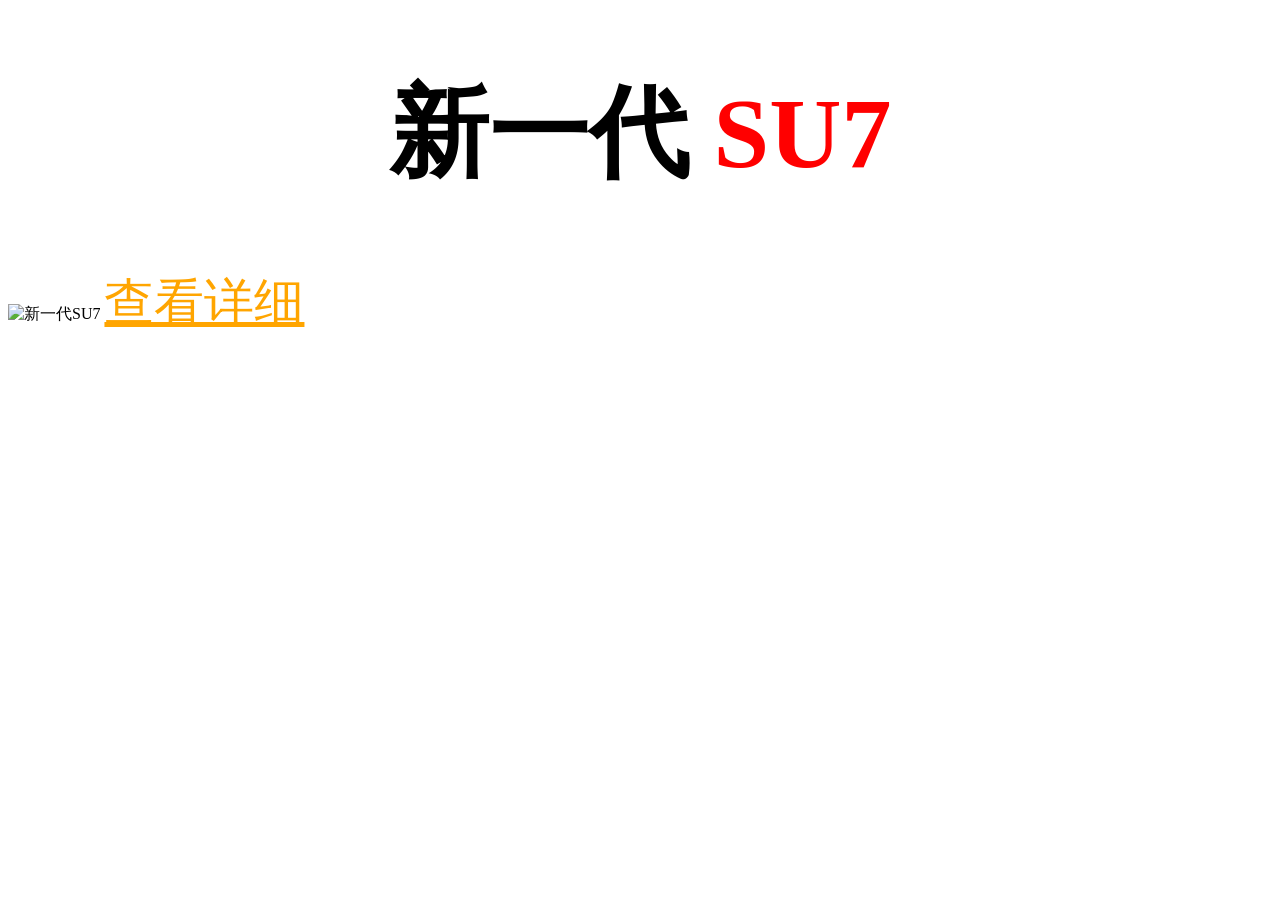
==== index.html @ cdfc07d6 "Add files via upload" ====
<!DOCTYPE html>
<html lang="en">
<head>
    <meta charset="UTF-8">
    <meta name="viewport" content="width=device-width, initial-scale=1.0">
    <title>Document</title>
    <link href="3.css" type="text/css" rel="stylesheet">   
    <style>
        h1 strong{color: red}
        h1{font-size: 100px}
        @import url(2.css);     /*这是使p变成红色且放大*/
    </style>
</head>
<body>
    <h1 
    align="center">新一代 <strong>SU7</strong>
    </h1>
    <img 
        src=图片\新一代SU7.jpeg
        alt="新一代SU7" title="新一代SU7"
        width="1700"    
    >
    <a 
    href="https://www.mi.com/" target="_blank">查看详细
    </a>
</body>
</html>
---- 3.css ----
a{font-size: 50px;color: orange;}
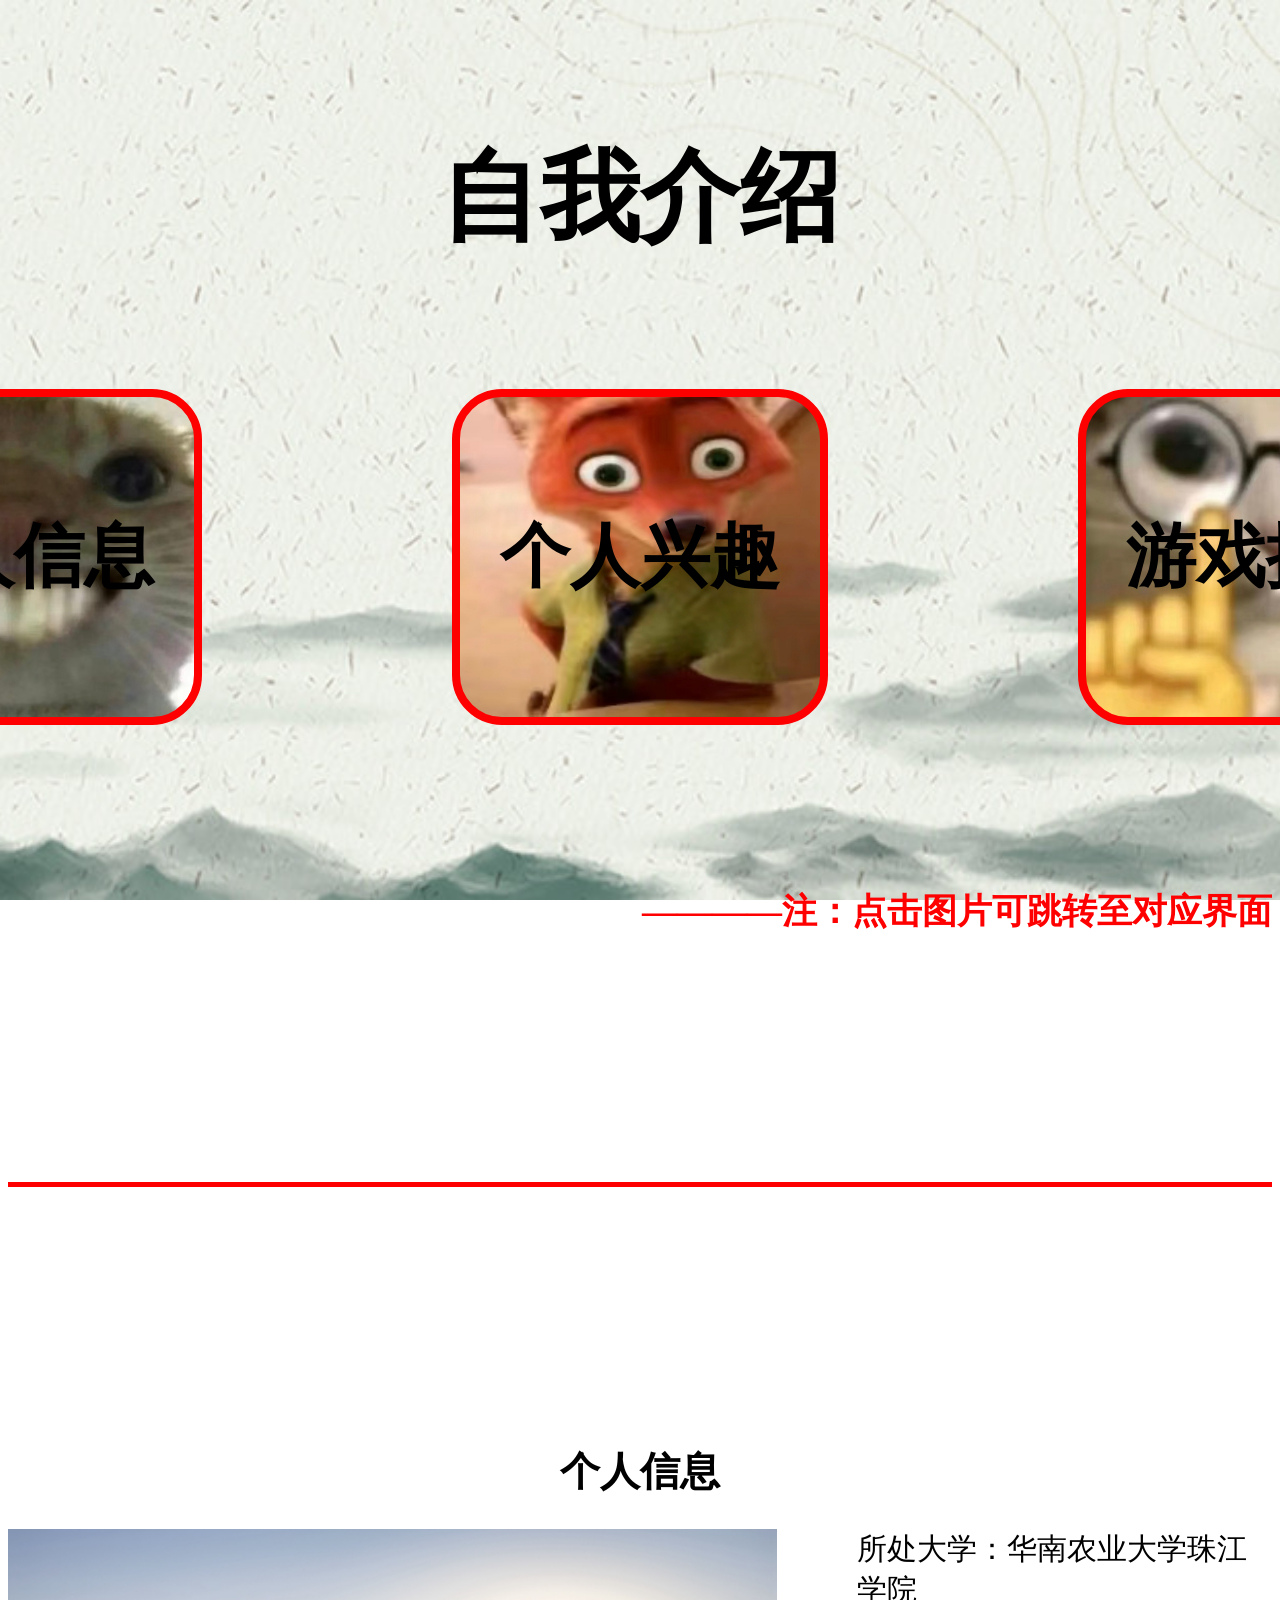
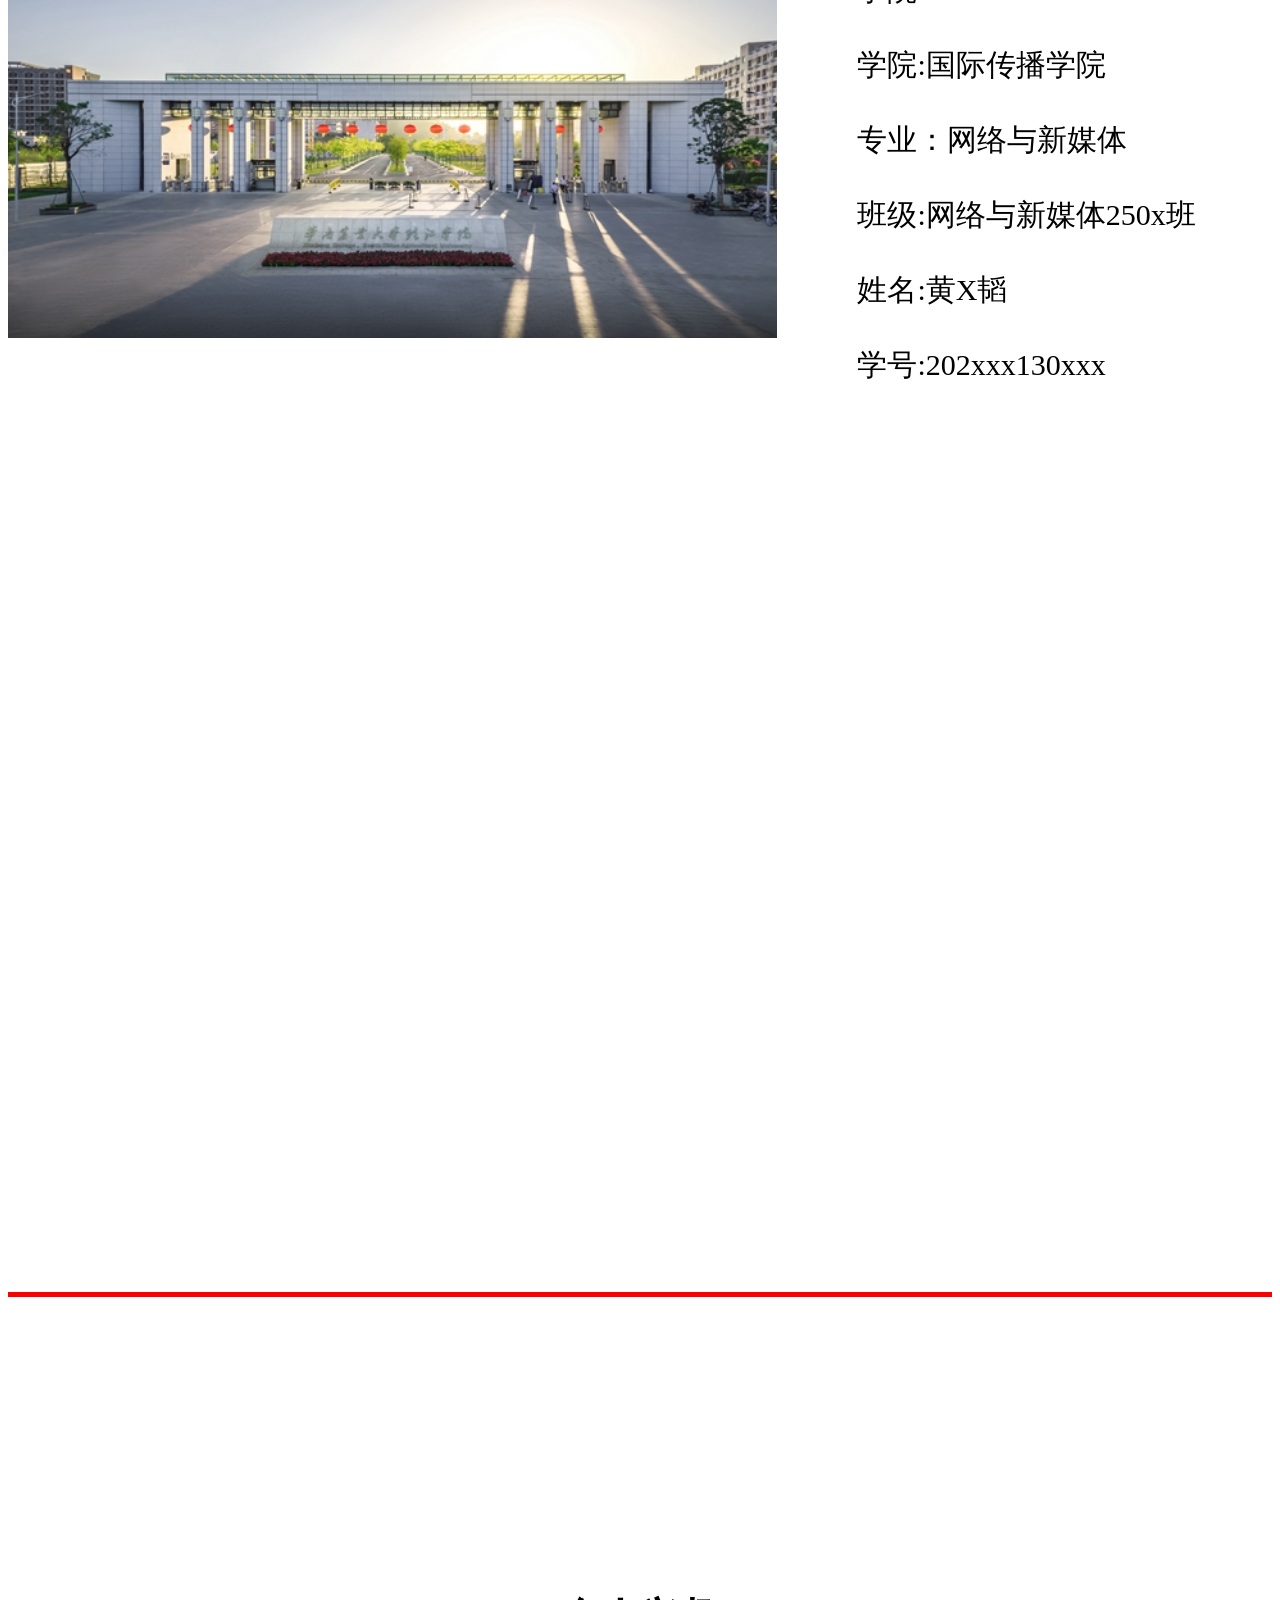
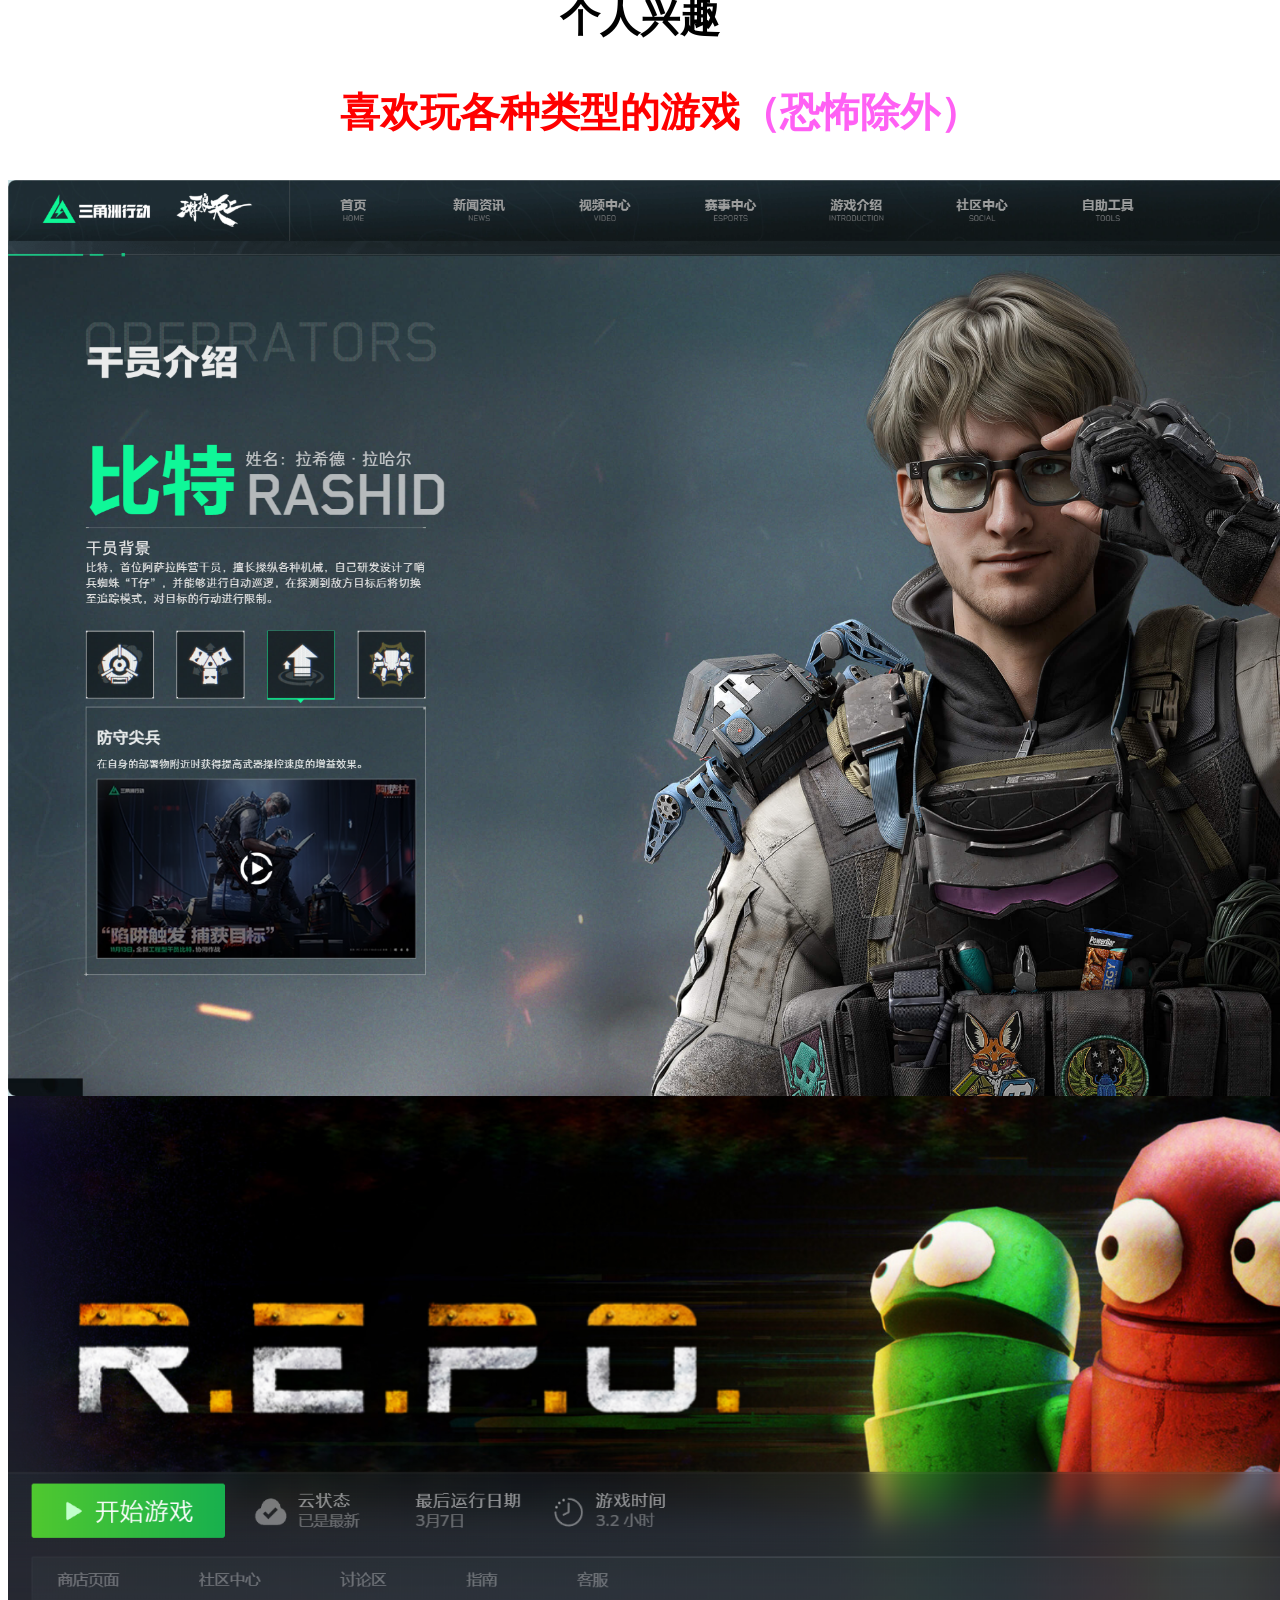
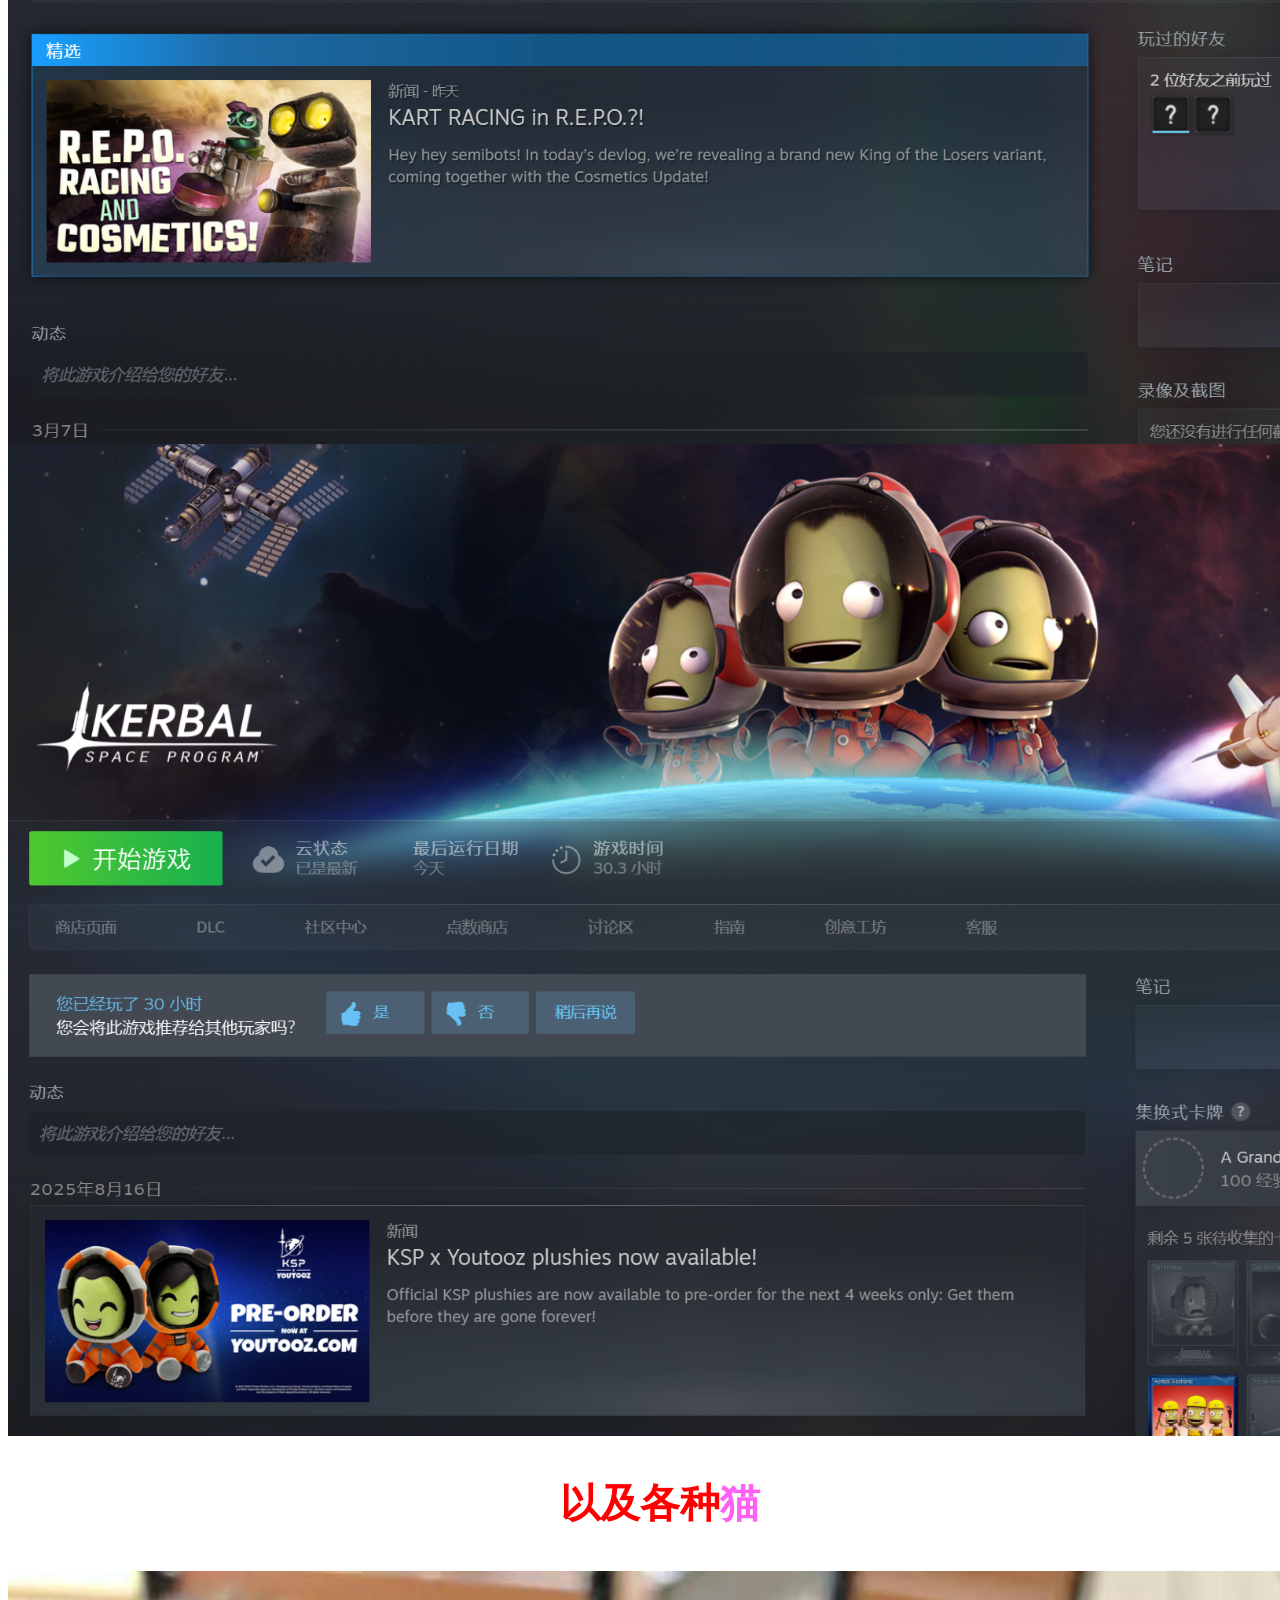
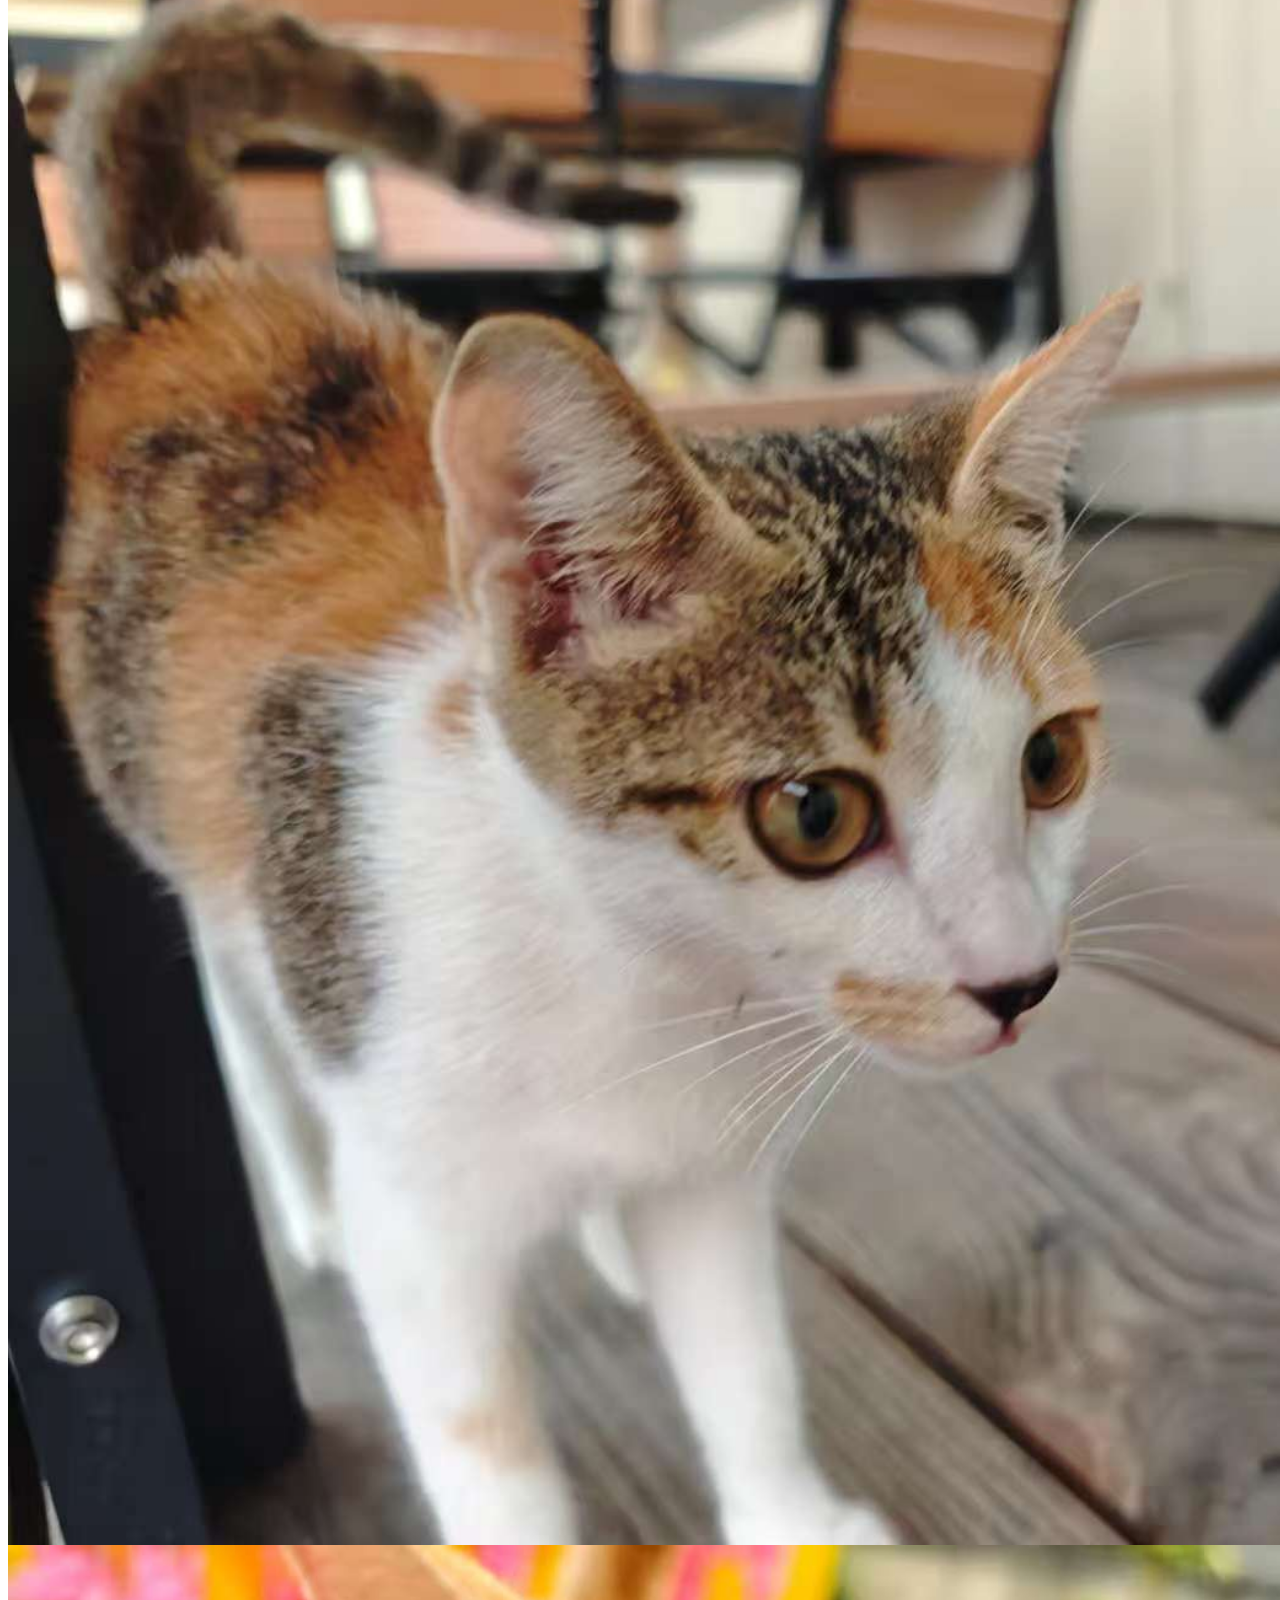
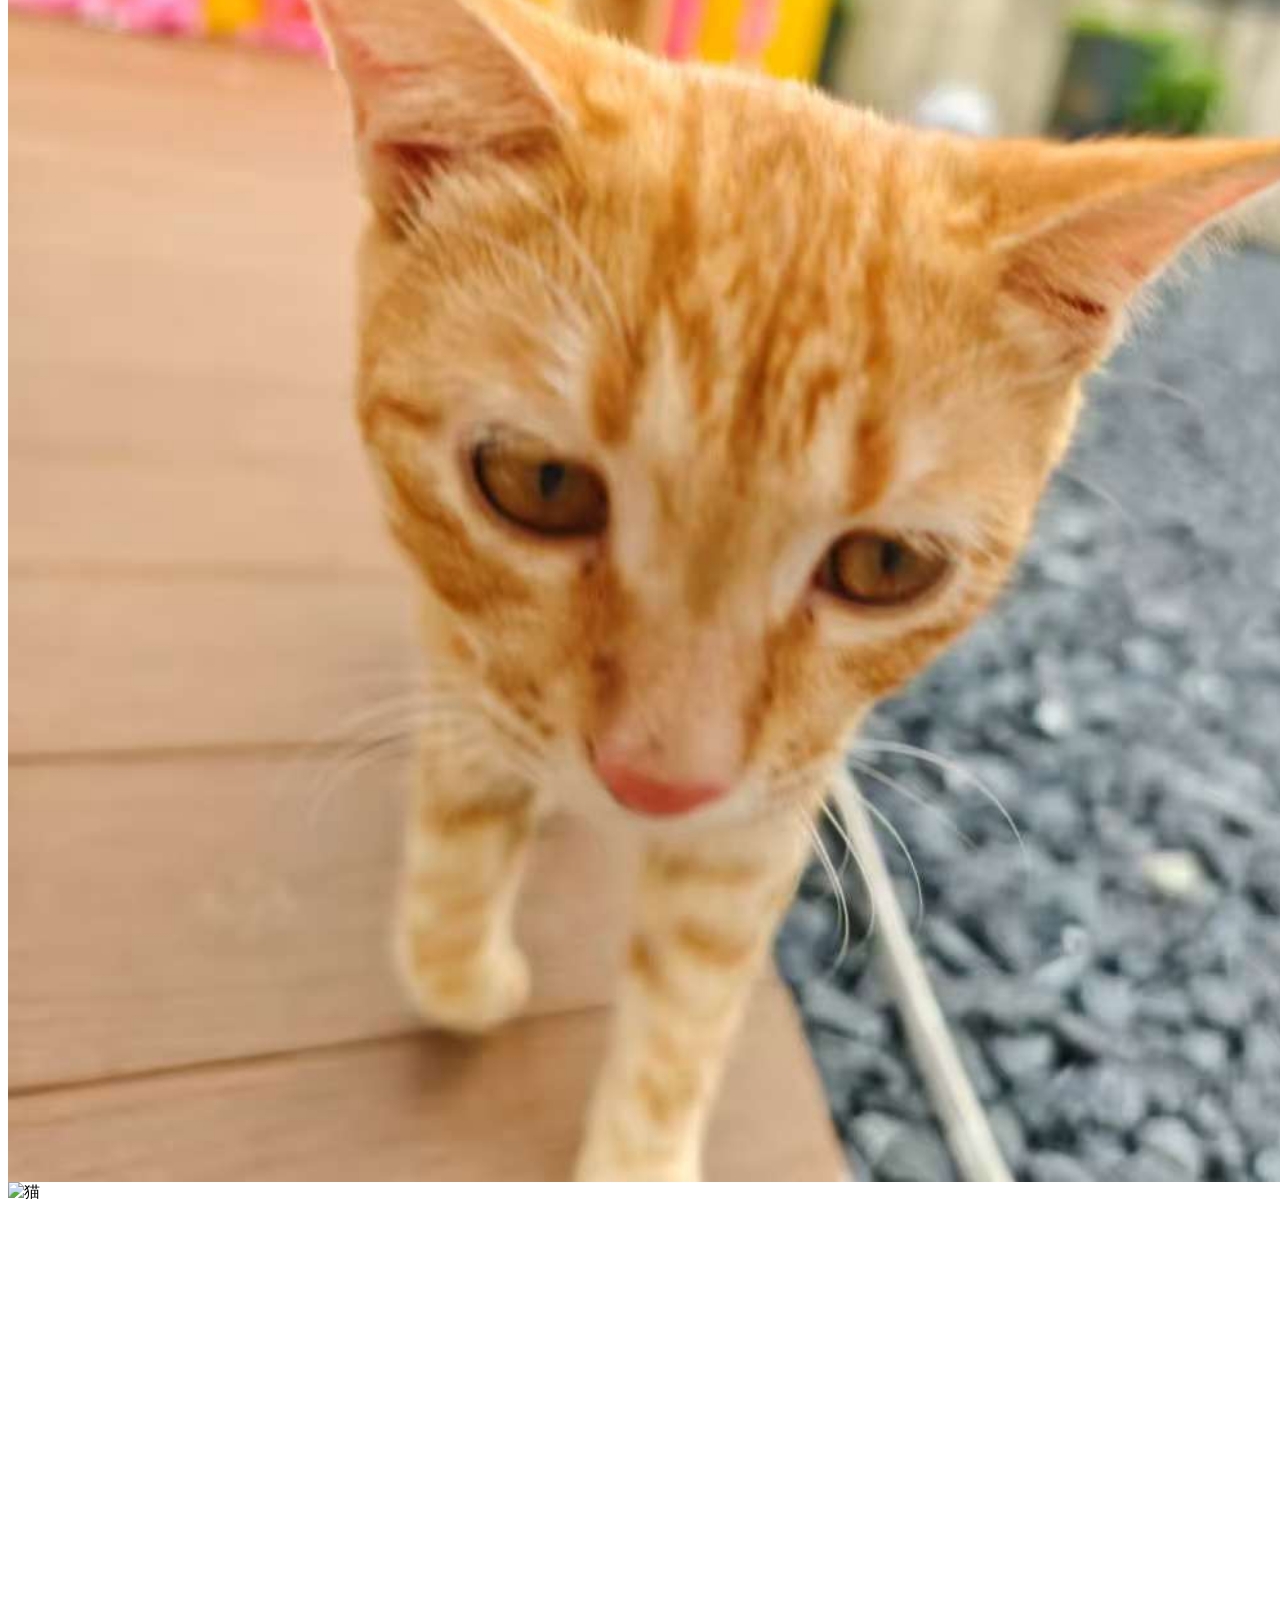
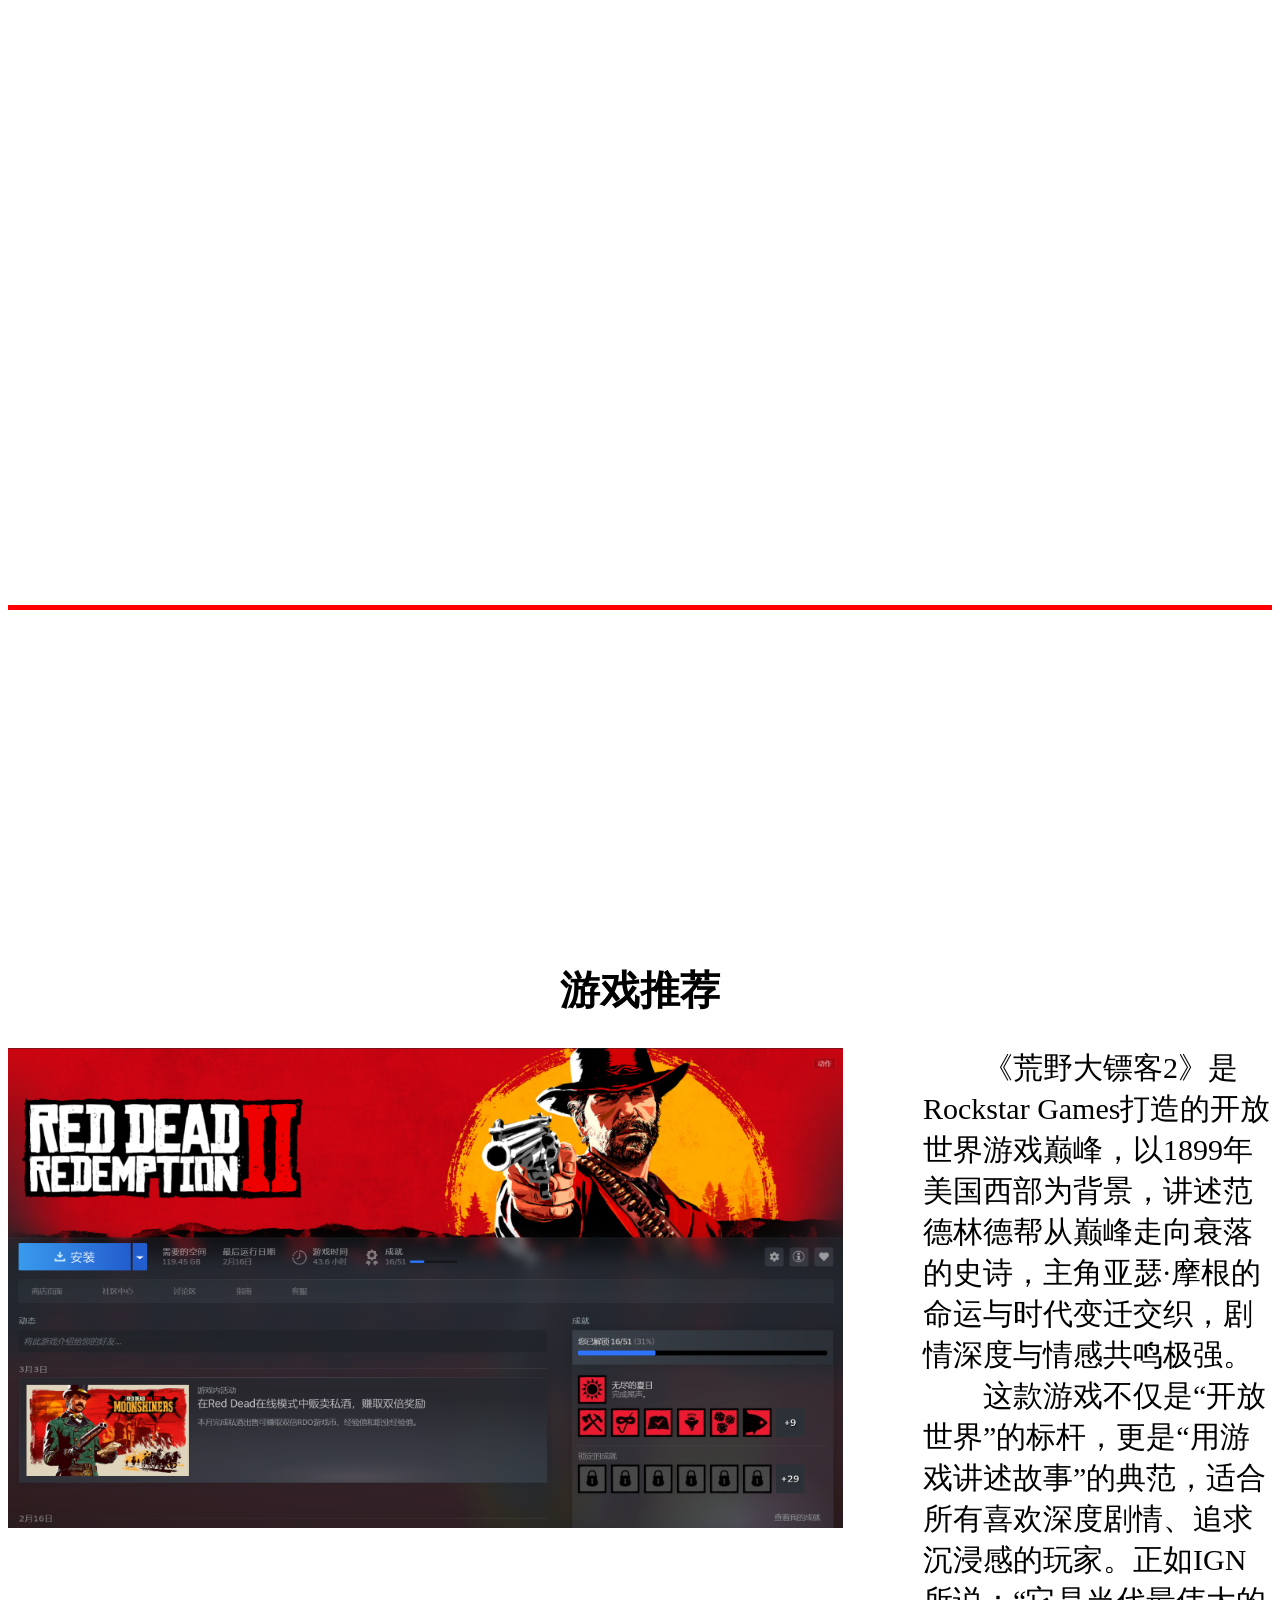
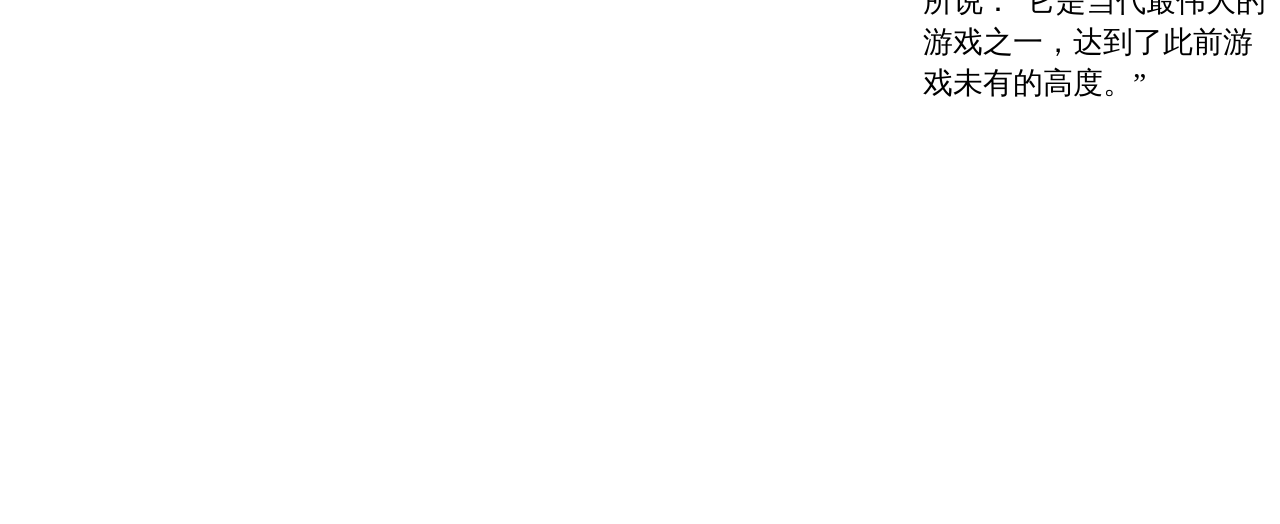
==== commit 64ccea22: "Add files via upload" ====
--- a/index.html
+++ b/index.html
@@ -4,24 +4,185 @@
     <meta charset="UTF-8">
     <meta name="viewport" content="width=device-width, initial-scale=1.0">
     <title>Document</title>
-    <link href="3.css" type="text/css" rel="stylesheet">   
     <style>
-        h1 strong{color: red}
-        h1{font-size: 100px}
-        @import url(2.css);     /*这是使p变成红色且放大*/
+        body{                                /*设置网页背景*/
+            background-image: url(图片/背景2.jpg);
+            background-repeat: no-repeat;
+            background-position: center;
+            background-attachment: fixed;
+            background-size: cover;
+            }
+        .container{                          /*让盒子模型在网页中间*/
+            display: flex;
+            gap: 250px;
+            justify-content: center;
+        }
+        .big{width: 835px;height: auto;}    /*使学校和大表哥图片变大*/
+        .big2{
+            width: 1650px;height: auto;  /*使个人兴趣中的图片变大*/
+            display: block;margin-left: auto;margin-right: auto;/*让图片居中*/
+        }
+        .RT{                                /*让文字出现在图片右边的顶部*/
+            display: flex;
+            align-items: flex-start;
+            gap: 80px;
+        }
+       .BT1{
+        border: 8px solid red;         /*设置主标题盒子模型属性*/
+        border-radius: 50px; 
+        width: 360px; 
+        height: 320x;
+        line-height: 320px;
+        text-align: center;
+        margin-top: 40px;   
+        background-image: url(图片/盒1.jpg); 
+        background-repeat: no-repeat;
+        background-position: center;
+        background-size: cover;
+        }
+        .BT2{
+         border: 8px solid red;
+         border-radius: 50px; 
+        width: 360px; 
+        height: 320x;
+        line-height: 320px;
+        text-align: center;
+        margin-top: 40px;  
+        background-image: url(图片/盒2.jpg); 
+        background-repeat: no-repeat;
+        background-position: center;
+        background-size: cover;
+        }
+        .BT3{
+             border: 8px solid red;
+             border-radius: 50px; 
+        width: 360px; 
+        height: 320x;
+        line-height: 320px;
+        text-align: center;
+        margin-top: 40px;  
+        background-image: url(图片/盒3.jpg); 
+        background-repeat: no-repeat;
+        background-position: center;
+        background-size: cover;
+        }
+        h5{font-size: 70px;font-family: "微软雅黑";}
+        h4{font-size: 35px;font-family: "宋体";color: red;}
+        h2{font-size: 100px;font-family: "微软雅黑";}
+        h1{text-align: center;font-size: 40px;}
+        p{font-size: 30px; font-family: "宋体";}
+        strong{color: rgb(255, 96, 244);}
+        h3{font-size: 40px; font-family: "宋体";color: red;}
+        .KO{text-indent: 1em;}        /*空一格*/
+        a{ text-decoration: none;color: black; transition: all 0.2s ease;}     /*设置超链接样式*/ 
+        h5:hover{
+            color: rgb(255, 102, 0);
+        } 
+        hr{                                      /*设置分割线样式*/
+        height: 5px;
+        border: none;
+        background-color: red;
+        width: 100%;
+        margin:20px auto;
+        }
+        .Red{                                     /*设置跳转链接样式*/
+            color: red;
+            text-align: right;
+            border-style: solid;
+            border-radius: 50px;
+            margin-left: 1400px;
+            text-align: center;
+            background-color: rgb(243, 248, 169);
+            }
+        .link{text-decoration: none; 
+            color: black;
+            font-family: "宋体";
+            font-size: 30px;
+        }
+        .link:hover{                              /*鼠标悬停高亮*/
+            color:rgb(255, 102, 0)
+        }
+
     </style>
 </head>
 <body>
-    <h1 
-    align="center">新一代 <strong>SU7</strong>
-    </h1>
-    <img 
-        src=图片\新一代SU7.jpeg
-        alt="新一代SU7" title="新一代SU7"
-        width="1700"    
-    >
-    <a 
-    href="https://www.mi.com/" target="_blank">查看详细
+    <p id="home"></p>
+    <br>
+    <h2 align="center">自我介绍</h2>
+    <div class="container">
+    <a href="#one"><h5 class="BT1" title="点击跳转">个人信息</h5></a>
+    <a href="#two"><h5 class="BT2" title="点击跳转">个人兴趣</h5></a>
+    <a href="#three"><h5 class="BT3" title="点击跳转">游戏推荐</h5></a>
+   </div>
+   <h4 align="right">————注：点击图片可跳转至对应界面</h4>
+   <br><br>
+   <br><br><br><br><br><br><br><br>
+   <hr>
+   <br><br><br><br><br><p id="one"></p><br><br><br><br><br>
+   <h1>个人信息</h1>
+   <p class="RT">
+    <img class="big"  src="图片/校门.jpg" alt="华南农业大学珠江学院" title="华南农业大学珠江学院正门口">
+    所处大学：华南农业大学珠江学院
+    <br><br>
+    学院:国际传播学院
+    <br><br>
+    专业：网络与新媒体
+    <br><br>
+    班级:网络与新媒体250x班
+    <br><br>
+    姓名:黄X韬
+    <br><br>
+    学号:202xxx130xxx
+   </p>
+   <br><br>
+   <div class="Red">
+   <a href="#home" class="link">点击回到主页</a>
+   </div>
+   <br>
+   <div class="Red">
+   <a href="#two" class="link">点击跳转至下一章</a>
+   </div>
+   <br><br><br><br><br><br><br><br><br><br><br><br>
+   <hr>
+   <br><br><br><br><br><br><br><br><br><p id="two"></p><br><br><br>
+   <h1>个人兴趣</h1>
+   <h3 class="KO" align="center">喜欢玩各种类型的游戏<strong>（恐怖除外）</strong></h3>
+   <a href="https://df.qq.com/main.shtml" target="_blank">
+   <img class="big2" src="图片/三角洲.png" alt="三角洲行动" title="点击下载">
+   </a>
+   <a href="https://repo-game.com/zh" target="_blank">
+   <img class="big2" src="图片/REPO.png" alt="REPO" title="点击下载">
+   </a>
+   <a href="https://www.kerbalspaceprogram.com/" target="_blank">
+   <img class="big2" src="图片/坎巴拉.png" alt="坎巴拉" title="点击下载">
+   </a>
+   <h3 class="KO" align="center">以及各种<strong>猫</strong></h3>
+   <img class="big2" src="图片/猫.jpg" alt="猫">
+   <img class="big2" src="图片/猫2.jpg" alt="猫">
+   <img class="big2" src="图片/猫3.jpg" alt="猫">
+   <br><br><br><br>
+   <div class="Red">
+   <a href="#home" class="link">点击回到主页</a>
+   </div>
+   <br>
+   <div class="Red">
+   <a href="#three" class="link">点击跳转至下一章</a>
+   </div>
+   <br><br><br><br><br><br><br><br><br><br><br><br><br><br><br><br><br>
+   <hr>
+   <br><br><br><br><br><br><br><br><br><br><br><br><br><br><br><br><br>
+   <h1>游戏推荐</h1>
+   <p class="RT">
+    <a href="https://www.rockstargames.com/zh/reddeadredemption2" target="_blank">
+    <img class="big" src="图片/大表哥.png" alt="荒野大镖客2" title="点击下载">
     </a>
+    &emsp;&emsp;《荒野大镖客2》是Rockstar Games打造的开放世界游戏巅峰，以1899年美国西部为背景，讲述范德林德帮从巅峰走向衰落的史诗，主角亚瑟·摩根的命运与时代变迁交织，剧情深度与情感共鸣极强。
+    <br>&emsp;&emsp;这款游戏不仅是“开放世界”的标杆，更是“用游戏讲述故事”的典范，适合所有喜欢深度剧情、追求沉浸感的玩家。正如IGN所说：“它是当代最伟大的游戏之一，达到了此前游戏未有的高度。”
+    </p>
+    <div class="Red">
+   <a href="#home" class="link">点击回到主页</a>
+   </div>
+    <br><br><br><br><br><br>
+    <p id="three"></p>
 </body>
 </html>
